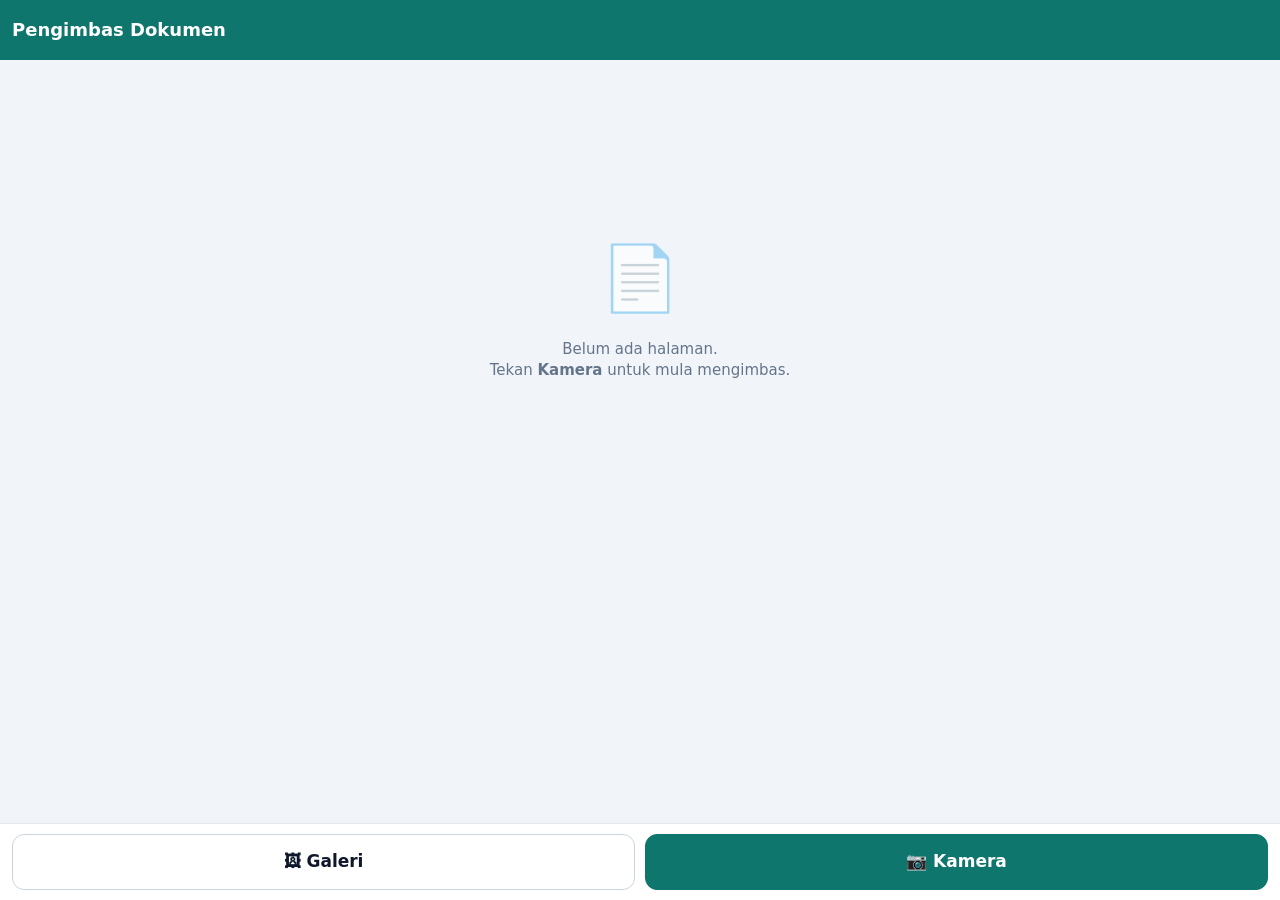
==== scanner/index.html @ d1f22261 "Add Pengimbas Dokumen: offline document scanner PWA Camera/gallery capture, automatic edge detection" ====
<!DOCTYPE html>
<html lang="ms">
<head>
<meta charset="utf-8">
<meta name="viewport" content="width=device-width, initial-scale=1, viewport-fit=cover">
<title>Pengimbas Dokumen</title>
<meta name="theme-color" content="#0f766e">
<meta name="description" content="Imbas dokumen dengan kamera telefon, potong, tingkatkan dan simpan sebagai PDF. Semua diproses dalam peranti anda.">
<link rel="manifest" href="manifest.webmanifest">
<link rel="icon" href="icon.svg" type="image/svg+xml">
<link rel="apple-touch-icon" href="icon-192.png">
<meta name="apple-mobile-web-app-capable" content="yes">
<meta name="apple-mobile-web-app-title" content="Pengimbas">
<link rel="stylesheet" href="style.css">
</head>
<body>

<!-- ========== HOME ========== -->
<section id="home" class="view active">
  <header class="bar">
    <h1>Pengimbas Dokumen</h1>
    <button id="btnClear" class="icon-btn" title="Padam semua" aria-label="Padam semua">🗑</button>
  </header>

  <main class="home-main">
    <div id="empty" class="empty">
      <div class="empty-icon">📄</div>
      <p>Belum ada halaman.<br>Tekan <b>Kamera</b> untuk mula mengimbas.</p>
    </div>
    <div id="grid" class="grid"></div>
  </main>

  <div class="export-bar" id="exportBar" hidden>
    <label class="sel">Saiz halaman
      <select id="pageSize">
        <option value="a4">A4</option>
        <option value="letter">Letter</option>
        <option value="fit">Ikut imej</option>
      </select>
    </label>
    <input id="docName" class="doc-name" type="text" aria-label="Nama fail">
    <div class="export-btns">
      <button id="btnPdf" class="btn primary">Simpan PDF</button>
      <button id="btnShare" class="btn" hidden>Kongsi</button>
    </div>
  </div>

  <nav class="actions">
    <label class="btn big">
      🖼 Galeri
      <input id="inGallery" type="file" accept="image/*" multiple hidden>
    </label>
    <label class="btn big primary">
      📷 Kamera
      <input id="inCamera" type="file" accept="image/*" capture="environment" hidden>
    </label>
  </nav>
</section>

<!-- ========== CROP ========== -->
<section id="crop" class="view">
  <header class="bar">
    <button id="cropCancel" class="icon-btn" aria-label="Batal">✕</button>
    <h1>Laraskan Sudut</h1>
    <span class="spacer"></span>
  </header>
  <div id="cropWrap" class="crop-wrap">
    <canvas id="cropCanvas"></canvas>
    <canvas id="loupe" class="loupe" width="240" height="240" hidden></canvas>
  </div>
  <nav class="actions">
    <button id="cropAuto" class="btn">Auto</button>
    <button id="cropFull" class="btn">Penuh</button>
    <button id="cropNext" class="btn primary">Seterusnya</button>
  </nav>
</section>

<!-- ========== EDIT ========== -->
<section id="edit" class="view">
  <header class="bar">
    <button id="editBack" class="icon-btn" aria-label="Kembali">✕</button>
    <h1 id="editTitle">Halaman</h1>
    <button id="editDelete" class="icon-btn" aria-label="Padam halaman" title="Padam halaman">🗑</button>
  </header>
  <div id="previewWrap" class="preview-wrap"></div>
  <div class="filters" id="filters">
    <button data-f="magic">Ajaib</button>
    <button data-f="enhance">Terang</button>
    <button data-f="original">Asal</button>
    <button data-f="gray">Kelabu</button>
    <button data-f="bw">Hitam Putih</button>
  </div>
  <nav class="actions tools">
    <button id="rotL" class="btn" title="Putar kiri">⟲</button>
    <button id="rotR" class="btn" title="Putar kanan">⟳</button>
    <button id="recrop" class="btn" title="Potong semula">✂ Potong</button>
    <button id="moveL" class="btn" title="Alih ke depan">◀</button>
    <button id="moveR" class="btn" title="Alih ke belakang">▶</button>
    <button id="saveJpg" class="btn" title="Simpan JPG">JPG</button>
    <button id="editSave" class="btn primary">✓ Simpan</button>
  </nav>
</section>

<div id="busy" class="busy" hidden><div class="spinner"></div><p id="busyText">Memproses…</p></div>
<div id="toast" class="toast" hidden></div>

<script src="app.js"></script>
</body>
</html>
---- scanner/style.css ----
:root {
  --pri: #0f766e;
  --pri-d: #115e59;
  --bg: #f1f5f9;
  --card: #fff;
  --txt: #0f172a;
  --mut: #64748b;
  --dark: #0b1220;
  --safe-b: env(safe-area-inset-bottom, 0px);
  --safe-t: env(safe-area-inset-top, 0px);
}
* { box-sizing: border-box; -webkit-tap-highlight-color: transparent; }
html, body { margin: 0; height: 100%; }
body {
  font: 15px/1.4 system-ui, -apple-system, "Segoe UI", Roboto, sans-serif;
  color: var(--txt);
  background: var(--bg);
  overflow: hidden;
}
button, select, input { font: inherit; }

.view { position: fixed; inset: 0; display: none; flex-direction: column; }
.view.active { display: flex; }
#crop, #edit { background: var(--dark); color: #fff; }

.bar {
  display: flex; align-items: center; gap: 8px;
  padding: calc(10px + var(--safe-t)) 12px 10px;
  background: var(--pri); color: #fff;
  flex: none;
}
#crop .bar, #edit .bar { background: #111827; }
.bar h1 { font-size: 18px; margin: 0; flex: 1; font-weight: 600; }
.spacer { width: 40px; }
.icon-btn {
  width: 40px; height: 40px; border: 0; border-radius: 50%;
  background: transparent; color: inherit; font-size: 20px; cursor: pointer;
}
.icon-btn:active { background: rgba(255,255,255,.15); }

.btn {
  display: inline-flex; align-items: center; justify-content: center; gap: 6px;
  min-height: 44px; padding: 0 16px; border-radius: 12px;
  border: 1px solid #cbd5e1; background: #fff; color: var(--txt);
  cursor: pointer; font-weight: 600; user-select: none;
}
.btn[hidden] { display: none; }
.btn.primary { background: var(--pri); border-color: var(--pri); color: #fff; }
.btn.primary:active { background: var(--pri-d); }
.btn:disabled { opacity: .5; }
.btn.big { flex: 1; min-height: 56px; font-size: 17px; }
#crop .btn:not(.primary), #edit .btn:not(.primary) { background: #1f2937; border-color: #374151; color: #fff; }

.actions {
  display: flex; gap: 10px; flex: none;
  padding: 10px 12px calc(10px + var(--safe-b));
  background: inherit;
}
#home .actions { background: var(--card); border-top: 1px solid #e2e8f0; }
#crop .actions .btn { flex: 1; }
.tools { flex-wrap: wrap; justify-content: center; }
.tools .btn { flex: 1 0 auto; min-width: 48px; padding: 0 10px; }
.tools #editSave { flex-basis: 100%; }

/* home */
.home-main { flex: 1; overflow-y: auto; padding: 12px; }
.empty { text-align: center; color: var(--mut); margin-top: 18vh; }
.empty-icon { font-size: 64px; opacity: .6; }
.grid { display: grid; grid-template-columns: repeat(auto-fill, minmax(140px, 1fr)); gap: 12px; }
.thumb {
  position: relative; background: var(--card); border-radius: 10px; overflow: hidden;
  box-shadow: 0 1px 3px rgba(0,0,0,.12); cursor: pointer; aspect-ratio: 3 / 4;
  display: flex; align-items: center; justify-content: center; border: 0; padding: 0;
}
.thumb img { max-width: 100%; max-height: 100%; display: block; }
.thumb .num {
  position: absolute; left: 6px; bottom: 6px; background: rgba(15,23,42,.75); color: #fff;
  font-size: 12px; padding: 2px 8px; border-radius: 10px;
}

.export-bar {
  display: flex; flex-wrap: wrap; gap: 8px; align-items: center;
  padding: 10px 12px; background: var(--card); border-top: 1px solid #e2e8f0; flex: none;
}
.export-bar[hidden] { display: none; }
.sel { display: flex; flex-direction: column; font-size: 12px; color: var(--mut); }
.sel select { padding: 6px; border-radius: 8px; border: 1px solid #cbd5e1; background: #fff; }
.doc-name { flex: 1; min-width: 140px; padding: 10px; border-radius: 8px; border: 1px solid #cbd5e1; }
.export-btns { display: flex; gap: 8px; width: 100%; }
.export-btns .btn { flex: 1; }

/* crop */
.crop-wrap { position: relative; flex: 1; overflow: hidden; touch-action: none; display: flex; align-items: center; justify-content: center; }
#cropCanvas { touch-action: none; display: block; }
.loupe {
  position: absolute; top: 10px; left: 10px; width: 120px; height: 120px;
  border-radius: 50%; border: 3px solid #fff; box-shadow: 0 2px 10px rgba(0,0,0,.5);
  pointer-events: none; background: #000;
}
.loupe.right { left: auto; right: 10px; }

/* edit */
.preview-wrap { flex: 1; display: flex; align-items: center; justify-content: center; padding: 12px; overflow: hidden; min-height: 0; }
.preview-wrap canvas { max-width: 100%; max-height: 100%; box-shadow: 0 4px 20px rgba(0,0,0,.5); background: #fff; }
.filters { display: flex; gap: 8px; overflow-x: auto; padding: 8px 12px; flex: none; }
.filters button {
  flex: none; padding: 8px 14px; border-radius: 20px; border: 1px solid #374151;
  background: #1f2937; color: #fff; cursor: pointer;
}
.filters button.on { background: var(--pri); border-color: #14b8a6; }

/* overlays */
.busy {
  position: fixed; inset: 0; background: rgba(0,0,0,.55); z-index: 50;
  display: flex; flex-direction: column; align-items: center; justify-content: center; color: #fff;
}
.busy[hidden] { display: none; }
.spinner { width: 44px; height: 44px; border: 4px solid rgba(255,255,255,.3); border-top-color: #fff; border-radius: 50%; animation: spin 0.8s linear infinite; }
@keyframes spin { to { transform: rotate(360deg); } }
.toast {
  position: fixed; left: 50%; bottom: calc(90px + var(--safe-b)); transform: translateX(-50%);
  background: rgba(15,23,42,.92); color: #fff; padding: 10px 18px; border-radius: 20px; z-index: 60;
  max-width: 90vw; text-align: center;
}
.toast[hidden] { display: none; }
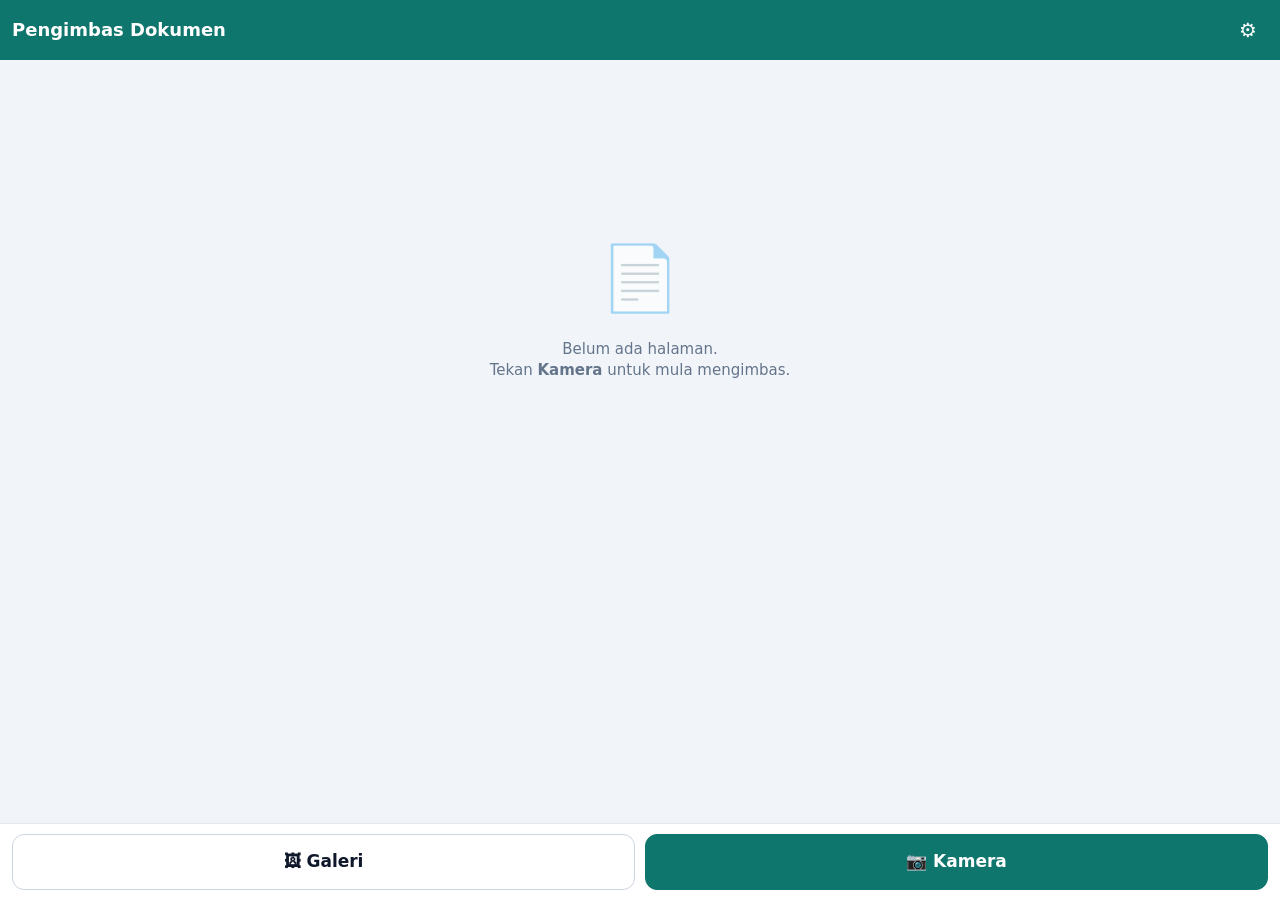
==== commit 744e518e: "Scanner: on-device OCR, JPG/text export, PDF to JPG converter, Google Drive auto-upload - OCR with T" ====
--- a/scanner/index.html
+++ b/scanner/index.html
@@ -20,7 +20,9 @@
   <header class="bar">
     <h1>Pengimbas Dokumen</h1>
     <button id="btnClear" class="icon-btn" title="Padam semua" aria-label="Padam semua">🗑</button>
+    <button id="btnSettings" class="icon-btn" title="Tetapan" aria-label="Tetapan">⚙</button>
   </header>
+  <div id="statusLine" class="status-line" hidden></div>
 
   <main class="home-main">
     <div id="empty" class="empty">
@@ -31,7 +33,14 @@
   </main>
 
   <div class="export-bar" id="exportBar" hidden>
-    <label class="sel">Saiz halaman
+    <label class="sel">Format
+      <select id="fmt">
+        <option value="pdf">PDF</option>
+        <option value="jpg">JPG (gambar)</option>
+        <option value="txt">Teks (.txt)</option>
+      </select>
+    </label>
+    <label class="sel" id="pageSizeWrap">Saiz halaman
       <select id="pageSize">
         <option value="a4">A4</option>
         <option value="letter">Letter</option>
@@ -40,15 +49,16 @@
     </label>
     <input id="docName" class="doc-name" type="text" aria-label="Nama fail">
     <div class="export-btns">
-      <button id="btnPdf" class="btn primary">Simpan PDF</button>
+      <button id="btnExport" class="btn primary">Simpan PDF</button>
       <button id="btnShare" class="btn" hidden>Kongsi</button>
+      <button id="btnDrive" class="btn" hidden title="Muat naik ke Google Drive">☁ Drive</button>
     </div>
   </div>
 
   <nav class="actions">
     <label class="btn big">
       🖼 Galeri
-      <input id="inGallery" type="file" accept="image/*" multiple hidden>
+      <input id="inGallery" type="file" accept="image/*,application/pdf,.pdf" multiple hidden>
     </label>
     <label class="btn big primary">
       📷 Kamera
@@ -96,14 +106,88 @@
     <button id="recrop" class="btn" title="Potong semula">✂ Potong</button>
     <button id="moveL" class="btn" title="Alih ke depan">◀</button>
     <button id="moveR" class="btn" title="Alih ke belakang">▶</button>
+    <button id="btnText" class="btn" title="Teks (OCR)">Aa Teks</button>
     <button id="saveJpg" class="btn" title="Simpan JPG">JPG</button>
     <button id="editSave" class="btn primary">✓ Simpan</button>
   </nav>
+  <div id="textPanel" class="text-panel" hidden>
+    <div class="text-head">
+      <b>Teks dikenal pasti (OCR)</b>
+      <button id="textClose" class="icon-btn" aria-label="Tutup">✕</button>
+    </div>
+    <p id="ocrEmpty" class="hint" hidden>Tiada teks dikesan. Cuba penapis "Hitam Putih" atau "Ajaib", atau gambar yang lebih jelas.</p>
+    <textarea id="ocrText" spellcheck="false"></textarea>
+    <button id="textCopy" class="btn primary">Salin teks</button>
+  </div>
+</section>
+
+<!-- ========== TETAPAN ========== -->
+<section id="settings" class="view">
+  <header class="bar">
+    <button id="settingsBack" class="icon-btn" aria-label="Kembali">←</button>
+    <h1>Tetapan</h1>
+    <span class="spacer"></span>
+  </header>
+  <main class="settings-main">
+    <h2>OCR (kenal pasti teks)</h2>
+    <label class="row"><input type="checkbox" data-key="autoOcr"> OCR automatik untuk setiap halaman</label>
+    <label class="field">Bahasa dokumen
+      <select data-key="ocrLang">
+        <option value="msa+eng">Melayu + Inggeris</option>
+        <option value="msa">Melayu</option>
+        <option value="eng">Inggeris</option>
+      </select>
+    </label>
+    <p class="hint">Teks dimasukkan ke dalam PDF (boleh dicari &amp; disalin) dan boleh dilihat melalui butang <b>Aa Teks</b>.
+      OCR dibuat dalam telefon; kali pertama perlu internet untuk memuat data bahasa (~4 MB).
+      Untuk <b>tulisan tangan</b>, hidupkan "Salinan Google Docs" di bawah — OCR Google lebih baik untuk tulisan tangan.</p>
+    <button id="ocrRedo" class="btn">OCR semula semua halaman</button>
+
+    <h2>Format lalai</h2>
+    <label class="field">Simpan sebagai
+      <select data-key="format">
+        <option value="pdf">PDF</option>
+        <option value="jpg">JPG (gambar)</option>
+        <option value="txt">Teks (.txt)</option>
+      </select>
+    </label>
+    <p class="hint">Untuk menukar fail PDF sedia ada kepada JPG: tekan <b>Galeri</b>, pilih fail PDF, kemudian pilih format JPG dan tekan Simpan.</p>
+
+    <h2>Google Drive</h2>
+    <label class="field">Google OAuth Client ID
+      <input type="text" data-key="driveClientId" placeholder="xxxxxxxx.apps.googleusercontent.com" autocomplete="off" autocapitalize="off" spellcheck="false">
+    </label>
+    <p id="driveState" class="hint"></p>
+    <div class="row-btns">
+      <button id="driveConnect" class="btn primary">Sambung Google Drive</button>
+      <button id="driveDisconnect" class="btn">Putuskan</button>
+    </div>
+    <label class="field">Nama folder di Drive
+      <input type="text" data-key="driveFolder">
+    </label>
+    <label class="row"><input type="checkbox" data-key="driveAuto"> Muat naik automatik</label>
+    <label class="row sub"><input type="checkbox" data-key="drivePages"> Setiap halaman yang diimbas (JPG)</label>
+    <label class="row sub"><input type="checkbox" data-key="drivePdf"> PDF bila tekan "Simpan PDF"</label>
+    <label class="row sub"><input type="checkbox" data-key="driveDocs"> Salinan Google Docs (OCR Google — sesuai tulisan tangan)</label>
+    <details class="help">
+      <summary>Cara dapatkan Client ID (sekali sahaja)</summary>
+      <ol>
+        <li>Buka <a href="https://console.cloud.google.com/apis/library/drive.googleapis.com" target="_blank" rel="noopener">Google Cloud Console → Google Drive API</a> dan tekan <b>Enable</b> (boleh guna projek sedia ada).</li>
+        <li>Pergi ke <b>APIs &amp; Services → OAuth consent screen</b>. Jika belum ada, pilih <b>External</b>, isi nama app, dan tambah emel anda sebagai <b>Test user</b>.</li>
+        <li>Pergi ke <b>Credentials → Create credentials → OAuth client ID</b>, jenis <b>Web application</b>.</li>
+        <li>Di <b>Authorized JavaScript origins</b>, tambah: <code id="originHint"></code></li>
+        <li>Salin <b>Client ID</b> dan tampal di atas, kemudian tekan <b>Sambung Google Drive</b>.</li>
+      </ol>
+      <p class="hint">App hanya meminta kebenaran <code>drive.file</code> — ia hanya boleh melihat fail yang ia cipta sendiri, bukan fail lain dalam Drive anda.</p>
+    </details>
+  </main>
 </section>
 
 <div id="busy" class="busy" hidden><div class="spinner"></div><p id="busyText">Memproses…</p></div>
 <div id="toast" class="toast" hidden></div>
 
+<script src="ocr.js"></script>
+<script src="drive.js"></script>
 <script src="app.js"></script>
 </body>
 </html>
--- a/scanner/style.css
+++ b/scanner/style.css
@@ -10,7 +10,7 @@
   --safe-t: env(safe-area-inset-top, 0px);
 }
 * { box-sizing: border-box; -webkit-tap-highlight-color: transparent; }
-html, body { margin: 0; height: 100%; }
+html, body { margin: 0; height: 100%; overscroll-behavior: none; }
 body {
   font: 15px/1.4 system-ui, -apple-system, "Segoe UI", Roboto, sans-serif;
   color: var(--txt);
@@ -61,6 +61,7 @@
 .tools { flex-wrap: wrap; justify-content: center; }
 .tools .btn { flex: 1 0 auto; min-width: 48px; padding: 0 10px; }
 .tools #editSave { flex-basis: 100%; }
+#edit { position: fixed; }
 
 /* home */
 .home-main { flex: 1; overflow-y: auto; padding: 12px; }
@@ -90,7 +91,7 @@
 .export-btns .btn { flex: 1; }
 
 /* crop */
-.crop-wrap { position: relative; flex: 1; overflow: hidden; touch-action: none; display: flex; align-items: center; justify-content: center; }
+.crop-wrap { user-select: none; -webkit-user-select: none; -webkit-touch-callout: none; position: relative; flex: 1; overflow: hidden; touch-action: none; display: flex; align-items: center; justify-content: center; }
 #cropCanvas { touch-action: none; display: block; }
 .loupe {
   position: absolute; top: 10px; left: 10px; width: 120px; height: 120px;
@@ -123,3 +124,47 @@
   max-width: 90vw; text-align: center;
 }
 .toast[hidden] { display: none; }
+
+/* status, lencana */
+.status-line {
+  flex: none; padding: 6px 12px; font-size: 13px; background: #ccfbf1; color: #134e4a;
+  border-bottom: 1px solid #99f6e4;
+}
+.status-line[hidden] { display: none; }
+.status-line.clickable { cursor: pointer; text-decoration: underline; }
+.thumb .badges { position: absolute; right: 6px; top: 6px; display: flex; gap: 4px; }
+.thumb .badges span {
+  background: rgba(15,23,42,.75); color: #fff; font-size: 11px; min-width: 20px; height: 20px;
+  border-radius: 10px; display: inline-flex; align-items: center; justify-content: center; padding: 0 5px; font-weight: 700;
+}
+.sel[hidden] { display: none; }
+
+/* panel teks */
+.text-panel {
+  position: absolute; inset: auto 0 0 0; top: 20%; background: #fff; color: var(--txt);
+  border-radius: 16px 16px 0 0; display: flex; flex-direction: column; gap: 8px;
+  padding: 12px 12px calc(12px + var(--safe-b)); box-shadow: 0 -6px 30px rgba(0,0,0,.4); z-index: 10;
+}
+.text-panel[hidden] { display: none; }
+.text-head { display: flex; align-items: center; justify-content: space-between; }
+.text-panel textarea {
+  flex: 1; width: 100%; resize: none; border: 1px solid #cbd5e1; border-radius: 10px; padding: 10px;
+  font: 14px/1.5 ui-monospace, Menlo, monospace;
+}
+
+/* tetapan */
+#settings { background: var(--bg); }
+.settings-main { flex: 1; overflow-y: auto; padding: 8px 16px calc(24px + var(--safe-b)); }
+.settings-main h2 { font-size: 15px; margin: 22px 0 8px; color: var(--pri-d); text-transform: uppercase; letter-spacing: .04em; }
+.row { display: flex; align-items: center; gap: 10px; padding: 8px 0; }
+.row.sub { padding-left: 26px; }
+.row input { width: 20px; height: 20px; accent-color: var(--pri); }
+.field { display: flex; flex-direction: column; gap: 4px; font-size: 13px; color: var(--mut); margin: 8px 0; }
+.field input, .field select { padding: 10px; border-radius: 8px; border: 1px solid #cbd5e1; background: #fff; color: var(--txt); font-size: 15px; }
+.hint { font-size: 13px; color: var(--mut); margin: 6px 0; }
+.row-btns { display: flex; gap: 8px; margin: 8px 0; }
+.row-btns .btn { flex: 1; }
+.help { margin-top: 16px; background: #fff; border-radius: 10px; padding: 10px 12px; border: 1px solid #e2e8f0; }
+.help summary { font-weight: 600; cursor: pointer; }
+.help li { margin: 6px 0; font-size: 14px; }
+.help code { background: #f1f5f9; padding: 1px 5px; border-radius: 4px; word-break: break-all; }
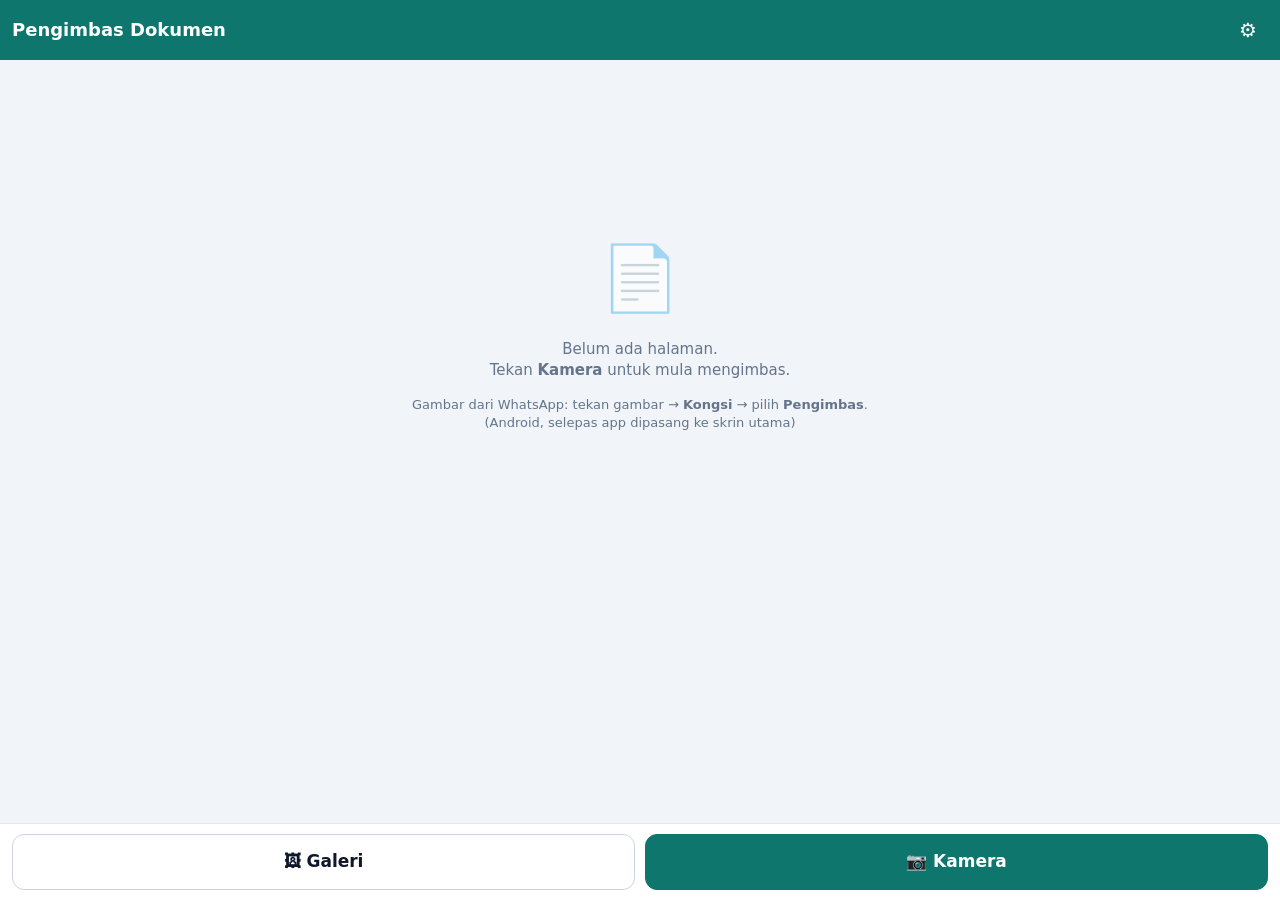
==== commit d58d418d: "Scanner: receive images/PDFs shared from other apps (WhatsApp etc.) Register a Web Share Target in t" ====
--- a/scanner/index.html
+++ b/scanner/index.html
@@ -28,6 +28,7 @@
     <div id="empty" class="empty">
       <div class="empty-icon">📄</div>
       <p>Belum ada halaman.<br>Tekan <b>Kamera</b> untuk mula mengimbas.</p>
+      <p class="hint">Gambar dari WhatsApp: tekan gambar → <b>Kongsi</b> → pilih <b>Pengimbas</b>.<br>(Android, selepas app dipasang ke skrin utama)</p>
     </div>
     <div id="grid" class="grid"></div>
   </main>
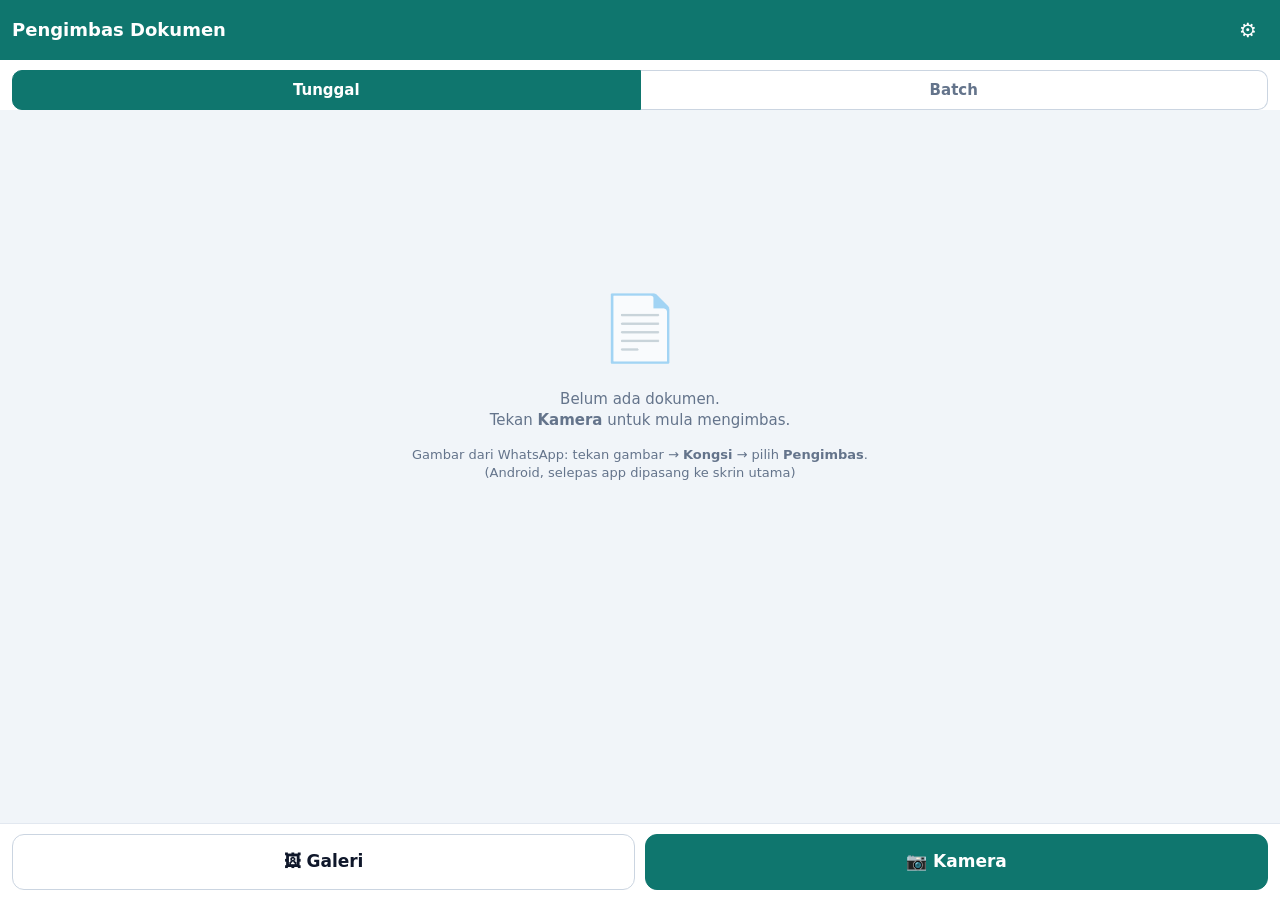
==== commit 41ebdba4: "Scanner: document-based flow, Single/Batch modes, rectangle-only auto crop - Documents: every scan b" ====
--- a/scanner/index.html
+++ b/scanner/index.html
@@ -15,25 +15,68 @@
 </head>
 <body>
 
-<!-- ========== HOME ========== -->
+<!-- ========== UTAMA ========== -->
 <section id="home" class="view active">
   <header class="bar">
     <h1>Pengimbas Dokumen</h1>
     <button id="btnClear" class="icon-btn" title="Padam semua" aria-label="Padam semua">🗑</button>
     <button id="btnSettings" class="icon-btn" title="Tetapan" aria-label="Tetapan">⚙</button>
   </header>
-  <div id="statusLine" class="status-line" hidden></div>
+
+  <div class="mode-bar" id="modeBar">
+    <button class="seg" data-mode="single">Tunggal</button>
+    <button class="seg" data-mode="batch">Batch</button>
+  </div>
+
+  <div class="batch-bar" id="batchBar" hidden>
+    <div class="batch-info">
+      <input id="batchName" class="doc-name" type="text" placeholder="Nama klien / dokumen" aria-label="Nama batch">
+      <span id="batchCount" class="hint"></span>
+    </div>
+    <button id="batchDone" class="btn primary" hidden>✓ Selesai</button>
+  </div>
+
+  <div class="status-line" hidden></div>
 
   <main class="home-main">
     <div id="empty" class="empty">
       <div class="empty-icon">📄</div>
-      <p>Belum ada halaman.<br>Tekan <b>Kamera</b> untuk mula mengimbas.</p>
+      <p>Belum ada dokumen.<br>Tekan <b>Kamera</b> untuk mula mengimbas.</p>
       <p class="hint">Gambar dari WhatsApp: tekan gambar → <b>Kongsi</b> → pilih <b>Pengimbas</b>.<br>(Android, selepas app dipasang ke skrin utama)</p>
     </div>
-    <div id="grid" class="grid"></div>
+    <div id="docGrid" class="grid"></div>
   </main>
 
-  <div class="export-bar" id="exportBar" hidden>
+  <nav class="actions">
+    <button id="btnGalHome" class="btn big">🖼 Galeri</button>
+    <button id="btnCamHome" class="btn big primary">📷 Kamera</button>
+  </nav>
+</section>
+
+<!-- ========== DOKUMEN ========== -->
+<section id="doc" class="view">
+  <header class="bar">
+    <button id="docBack" class="icon-btn" aria-label="Kembali">←</button>
+    <h1>Dokumen</h1>
+    <button id="docDelete" class="icon-btn" title="Padam dokumen" aria-label="Padam dokumen">🗑</button>
+  </header>
+
+  <div class="doc-head">
+    <input id="docName" class="doc-name big-input" type="text" aria-label="Nama dokumen">
+    <div class="doc-head-row">
+      <span id="docMeta" class="hint"></span>
+      <button id="docDone" class="btn primary small-btn" hidden>✓ Selesai batch</button>
+    </div>
+  </div>
+
+  <div class="status-line" hidden></div>
+
+  <main class="home-main">
+    <p id="emptyDoc" class="hint center" hidden>Tiada halaman lagi. Tekan Kamera atau Galeri di bawah.</p>
+    <div id="pageGrid" class="grid"></div>
+  </main>
+
+  <div class="export-bar">
     <label class="sel">Format
       <select id="fmt">
         <option value="pdf">PDF</option>
@@ -48,27 +91,20 @@
         <option value="fit">Ikut imej</option>
       </select>
     </label>
-    <input id="docName" class="doc-name" type="text" aria-label="Nama fail">
     <div class="export-btns">
       <button id="btnExport" class="btn primary">Simpan PDF</button>
       <button id="btnShare" class="btn" hidden>Kongsi</button>
-      <button id="btnDrive" class="btn" hidden title="Muat naik ke Google Drive">☁ Drive</button>
+      <button id="btnDrive" class="btn" hidden title="Muat naik PDF ke Google Drive">☁ Drive</button>
     </div>
   </div>
 
   <nav class="actions">
-    <label class="btn big">
-      🖼 Galeri
-      <input id="inGallery" type="file" accept="image/*,application/pdf,.pdf" multiple hidden>
-    </label>
-    <label class="btn big primary">
-      📷 Kamera
-      <input id="inCamera" type="file" accept="image/*" capture="environment" hidden>
-    </label>
-  </nav>
-</section>
-
-<!-- ========== CROP ========== -->
+    <button id="btnGalDoc" class="btn big">🖼 + Galeri</button>
+    <button id="btnCamDoc" class="btn big primary">📷 + Kamera</button>
+  </nav>
+</section>
+
+<!-- ========== POTONG ========== -->
 <section id="crop" class="view">
   <header class="bar">
     <button id="cropCancel" class="icon-btn" aria-label="Batal">✕</button>
@@ -86,7 +122,7 @@
   </nav>
 </section>
 
-<!-- ========== EDIT ========== -->
+<!-- ========== SUNTING ========== -->
 <section id="edit" class="view">
   <header class="bar">
     <button id="editBack" class="icon-btn" aria-label="Kembali">✕</button>
@@ -152,7 +188,7 @@
         <option value="txt">Teks (.txt)</option>
       </select>
     </label>
-    <p class="hint">Untuk menukar fail PDF sedia ada kepada JPG: tekan <b>Galeri</b>, pilih fail PDF, kemudian pilih format JPG dan tekan Simpan.</p>
+    <p class="hint">Untuk menukar fail PDF sedia ada kepada JPG: tekan <b>Galeri</b>, pilih fail PDF. Setiap PDF menjadi satu dokumen; buka dokumen itu dan simpan sebagai JPG.</p>
 
     <h2>Google Drive</h2>
     <label class="field">Google OAuth Client ID
@@ -167,9 +203,9 @@
       <input type="text" data-key="driveFolder">
     </label>
     <label class="row"><input type="checkbox" data-key="driveAuto"> Muat naik automatik</label>
-    <label class="row sub"><input type="checkbox" data-key="drivePages"> Setiap halaman yang diimbas (JPG)</label>
-    <label class="row sub"><input type="checkbox" data-key="drivePdf"> PDF bila tekan "Simpan PDF"</label>
-    <label class="row sub"><input type="checkbox" data-key="driveDocs"> Salinan Google Docs (OCR Google — sesuai tulisan tangan)</label>
+    <label class="row sub"><input type="checkbox" data-key="drivePages"> Dokumen <b>Tunggal</b>: setiap gambar sebagai JPG</label>
+    <label class="row sub"><input type="checkbox" data-key="drivePdf"> PDF dokumen: <b>Batch</b> (bila Selesai) dan dokumen berbilang halaman</label>
+    <label class="row sub"><input type="checkbox" data-key="driveDocs"> Salinan Google Docs untuk setiap gambar Tunggal (OCR Google — sesuai tulisan tangan)</label>
     <details class="help">
       <summary>Cara dapatkan Client ID (sekali sahaja)</summary>
       <ol>
@@ -187,6 +223,9 @@
 <div id="busy" class="busy" hidden><div class="spinner"></div><p id="busyText">Memproses…</p></div>
 <div id="toast" class="toast" hidden></div>
 
+<input id="inCamera" type="file" accept="image/*" capture="environment" hidden>
+<input id="inGallery" type="file" accept="image/*,application/pdf,.pdf" multiple hidden>
+
 <script src="ocr.js"></script>
 <script src="drive.js"></script>
 <script src="app.js"></script>
--- a/scanner/style.css
+++ b/scanner/style.css
@@ -168,3 +168,42 @@
 .help summary { font-weight: 600; cursor: pointer; }
 .help li { margin: 6px 0; font-size: 14px; }
 .help code { background: #f1f5f9; padding: 1px 5px; border-radius: 4px; word-break: break-all; }
+
+/* ---------- Tunggal / Batch ---------- */
+.mode-bar { display: flex; gap: 0; padding: 10px 12px 0; background: var(--card); flex: none; }
+.seg {
+  flex: 1; min-height: 40px; border: 1px solid #cbd5e1; background: #fff; color: var(--mut);
+  font-weight: 600; cursor: pointer;
+}
+.seg:first-child { border-radius: 10px 0 0 10px; }
+.seg:last-child { border-radius: 0 10px 10px 0; border-left: 0; }
+.seg.on { background: var(--pri); border-color: var(--pri); color: #fff; }
+.batch-bar {
+  display: flex; align-items: center; gap: 10px; padding: 10px 12px;
+  background: var(--card); border-bottom: 1px solid #e2e8f0; flex: none;
+}
+.batch-bar[hidden] { display: none; }
+.batch-info { flex: 1; display: flex; flex-direction: column; gap: 4px; min-width: 0; }
+.batch-info .doc-name { width: 100%; }
+.doc-head { background: var(--card); padding: 10px 12px; border-bottom: 1px solid #e2e8f0; flex: none; }
+.big-input { font-size: 17px; font-weight: 600; width: 100%; }
+.doc-head-row { display: flex; align-items: center; justify-content: space-between; gap: 8px; margin-top: 4px; }
+.small-btn { min-height: 36px; padding: 0 12px; font-size: 14px; }
+.doc-head-row .hint, .hint.center { margin: 0; }
+.hint.center { text-align: center; margin-top: 24px; }
+.status-line {
+  flex: none; padding: 6px 12px; font-size: 13px; background: #ccfbf1; color: #134e4a;
+  border-bottom: 1px solid #99f6e4;
+}
+.status-line[hidden] { display: none; }
+.status-line.clickable { cursor: pointer; text-decoration: underline; }
+
+/* kad dokumen & halaman */
+.thumb .num { top: 6px; bottom: auto; left: 6px; }
+.thumb .dname {
+  position: absolute; left: 0; right: 0; bottom: 0; background: rgba(15,23,42,.8); color: #fff;
+  font-size: 12px; font-weight: 600; padding: 5px 6px; white-space: nowrap; overflow: hidden; text-overflow: ellipsis;
+  text-align: left;
+}
+.thumb.open-batch { outline: 3px solid var(--pri); outline-offset: -3px; }
+.thumb .badges { top: auto; bottom: 30px; right: 6px; }
